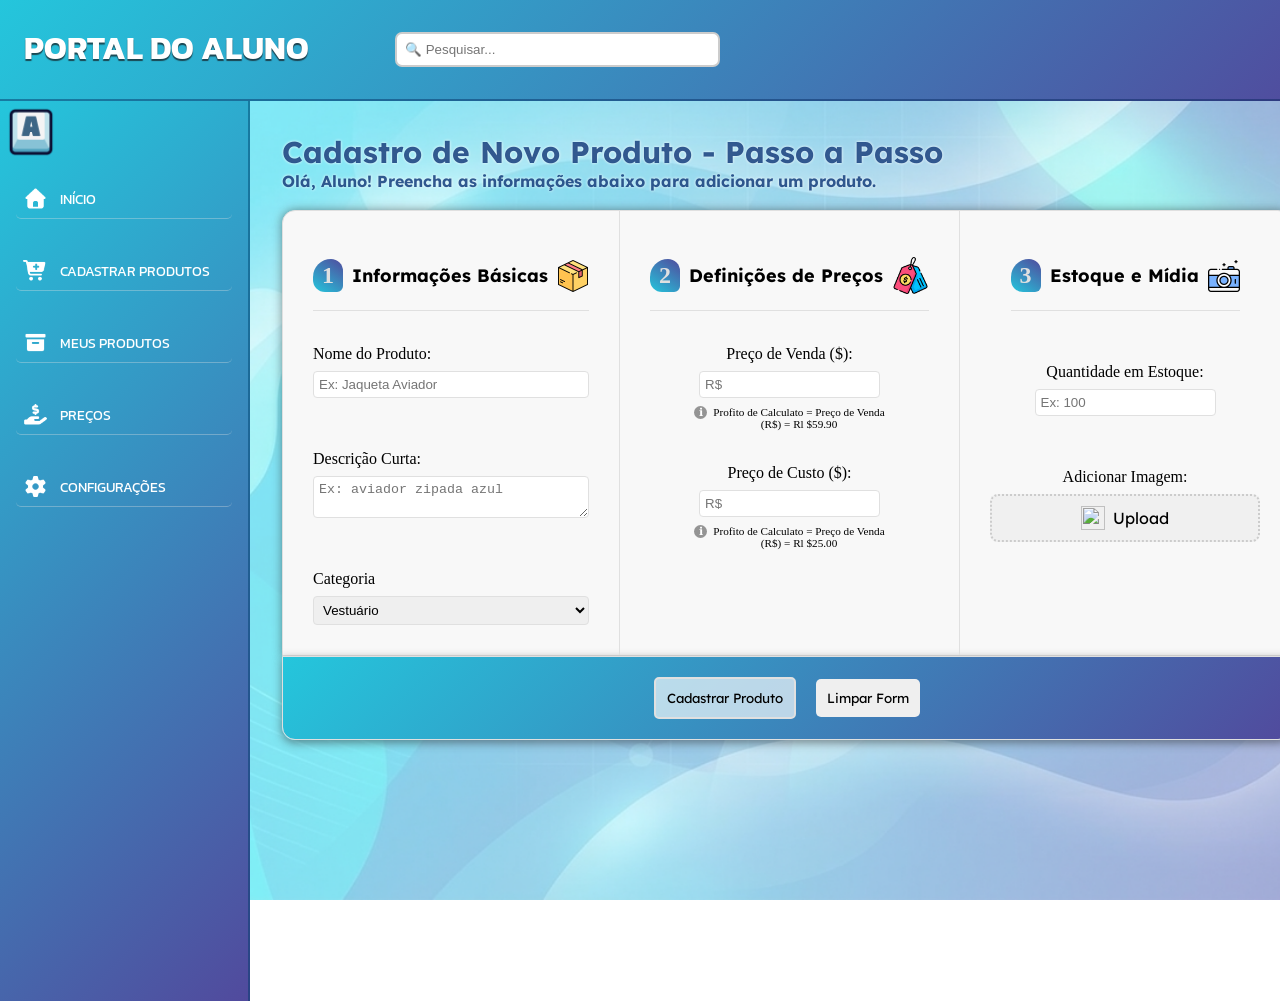
==== index.html @ 0f7970f9 "11-05-2026" ====
<!DOCTYPE html>
<html lang="pt-br">

<head>
    <meta charset="UTF-8">
    <meta name="viewport" content="width=device-width, initial-scale=1.0">
    <title>Portal do Aluno</title>
    <link rel="stylesheet" href="style.css">
</head>

<body>
    
    <div class="cabecalho"> <!-- cabeçalho, utilizando div e não header-->
        <h1 class="portAlu">PORTAL DO ALUNO</h1>
            <div class="pesquisar">
                <input type="text" placeholder="&#128269; Pesquisar..." class="pesqInp">
            </div> <!--fim .pesquisar-->
    </div> <!-- fim .cabecalho -->


    <main> <!-- box/container geral (menu + conteúdo), tinha utilizado uma div,mas como esta tag englobava todo o conteúdo principal,mudei para a tag <main> pois faz mais sentido -->

        <div class="abaMenu"> <!-- menu lateral -->

            <img class="letraA" src="assets\letraA.png" width="62" height="62">

            
            <div class="itemMenu"><img src="assets\home.png" width="25" height="25"> INÍCIO</div>
            <div class="itemMenu"><img src="assets\cart.png" width="25" height="25">CADASTRAR PRODUTOS</div>
            <a href="lista.html" target="_blank"><div class="itemMenu"><img src="assets\folder.png" width="25" height="25">MEUS PRODUTOS</div></a>
            <div class="itemMenu"><img src="assets\handprice.png" width="25" height="25">PREÇOS</div>
            <div class="itemMenu"><img src="assets\config.png" width="25" height="25">CONFIGURAÇÕES</div>


        </div> <!-- fim .abaMenu -->

        <div class="totalBox"> <!-- área total que centraliza o conteúdo -->

            <div class="pass"> <!--Div para cadastro de novo produto-->
                   
                    <div class="cadzinho"> <!-- Criada para alterar o espaçamento da fonte entre o "CADASTRO NOVO..." e o "OLA,ALUNO"-->
                    
                        <h1>Cadastro de Novo Produto - Passo a Passo</h1><!--texto de explicação-->
                        <h3>Olá, Aluno! Preencha as informações abaixo para adicionar um produto.</h3>
                        <br>
                    </div>

                    <form class="formProduto"> <!-- form deve ser sempre utilizado em formulários e englobar todo o campo de preenchimento do usupario, pois a tag indica ao navegador que esta parte se trata de um formulário, para que ele faça o envio correto dos dados-->

                        <div class="abaPrinc"> <!--caixa principal-->

                            <div class="mainInfo"> <!-- informações básicas -->
                                
                                <div class="juntaricon"> <!--Div criada para tentar juntar icon com o label correspondente (funcionou)-->
            
                                    <h2 class="numeri">1</h2> <h2 class="designtest">Informações Básicas</h2> <!--Classe .numeri criada para tentar formar um círculo no numero-->
                                    <img src="assets\box.png" width="32" height="32">

                                </div> <!--fim da .juntaricon-->


                                <br>
                                <label>Nome do Produto:</label>
                                    <input class="allinp" placeholder="Ex: Jaqueta Aviador" type="text"><br><br>

                                <label>Descrição Curta:</label>
                                    <textarea rows="2" cols="25" placeholder="Ex: aviador zipada azul" class="allinp"></textarea><br><br>

                                <label>Categoria</label>
                                    <select class="allinp">
                                        <option>Vestuário</option>
                                        <option>Eletrônicos</option>
                                        <option>Alimentos</option>
                                    </select>
                            </div> <!-- fim .mainInfo -->

                            <div class="definicao">  <!-- definição de preços -->

                                <div class="juntaricon"> 

                                    <h2 class="numeri">2</h2> <h2 class="designtest">Definições de Preços</h2>
                                    <img src="assets\price.png" width="37" height="37">

                                </div><!--fim .juntaricon 02-->

                                <br>
                                
                                <label>Preço de Venda ($):</label>
                                    <input class="allinp" placeholder="R$" type="text">
                                    <span class="profito"> <span class="infoIcon">&#8505;</span> Profito de Calculato = Preço de Venda <br>(R$) = Rl $59.90</span><br>


                                <label>Preço de Custo ($):</label>
                                    <input type="text" placeholder="R$" class="allinp">
                                    <span class="profito"> <span class="infoIcon">&#8505;</span>Profito de Calculato = Preço de Venda <br>(R$) = Rl $25.00 </span>

                            </div> <!-- fim .definicao -->

                            <div class="em"> <!-- estoque e mídia -->

                                <div class="juntaricon"> 

                                    <h2 class="numeri">3</h2> <h2 class="designtest">Estoque e Mídia</h2>
                                    <img src="assets\camera.png" width="32" height="32">

                                </div><!--fim .juntaricon 03-->

                                <br><br>
                                <label>Quantidade em Estoque:</label>
                                    <input type="text" placeholder="Ex: 100" class="allinp">
                            
                               
                                <br><br>
                            
                            <label>Adicionar Imagem:</label>
                                <input type="file" id="img" name="img" accept="image/*">
                                <label for="img" class="custom-upload"><!--Adicionar imagem (utilizei o gemini para aprimorar)-->
                                    <img src="https://cdn-icons-png.flaticon.com/512/685/685655.png"><!-- imagem de câmera por link e não por assets-->
                                    <span>Upload</span> <!--A tag span não tem função e pode ser utilizada apenas para estilização no css-->
                                </label>


                            </div> <!-- fim .em -->

                        </div> <!--Fim .abaPrinc-->
                        
                    
                        <div class="butDiv"> <!--aba de botões de cadastro de produtos e limpar formulário-->

                                <button class="butt01">Cadastrar Produto</button>
                                <button class="butt02"> Limpar Form</button>

                        </div><!--fim .butDiv - botões-->
                    
                    </form>

                    
            </div> <!-- fim .pass,cadastro de novo produto -->

        </div> <!-- fim .totalbox -->

    </main> <!--fim de <main> -->

<footer>

</footer>

</body>
---- style.css ----
@import url('https://fonts.googleapis.com/css2?family=Kanit:ital,wght@0,100;0,200;0,300;0,400;0,500;0,600;0,700;0,800;0,900;1,100;1,200;1,300;1,400;1,500;1,600;1,700;1,800;1,900&display=swap');
@import url('https://fonts.googleapis.com/css2?family=Lexend:wght@100..900&display=swap');

*{
    margin: 0rem;
    padding: 0rem;
    box-sizing: border-box;

}

body{
    min-width: fit-content; /*fez o fundo da pagina e o cabeçalho seguirem o box principal ao dividir a janela*/
}

.cabecalho{
    background: linear-gradient(135deg, #24C6DC,#514A9D);
    font-family: "Kanit", sans-serif;
    font-weight: 100;
    font-style: normal;
    color: #ffffff;
    display: flex;
    border-bottom: 2px solid #0315506b;
    gap: 30px;
    text-align: center;
    width: max-content;
    min-width: 100%;

}

main{

    display:flex;
    background-image: url("assets/bg.png");
    background-size: cover;
    background-attachment: fixed;
    min-height: 100vh;
    width: max-content; /*impediu as escritas de flexionarem e quebrarem linha*/
    min-width: 100%;
    
}

.pesquisar{
    padding: 1rem;
    margin: 1rem;
}

.portAlu{
    padding: 0.5rem;
    text-align: center;
    font-size: 2rem;
    margin: 1rem;
    text-shadow: 0rem 2px 1px #131213ad;
}

.pesqInp{
    
    width: 325px;
    padding: 0.5rem;
    border-radius: 7px;
    border: 2.4px solid #ccc;
}

.totalBox{
   display: flex;
    justify-content: center; /* Centraliza horizontalmente */
    /* Alinha o topo */
    padding: 2rem;/*ao dividir janela, a box estava encostando na aba de menu, usando o pading da pra se criar uma margem de segurança*/
    flex: 1;
    
}

.abaMenu{
    
    background: linear-gradient(135deg, #24C6DC,#514A9D);
    width: 250px;
    border-right: 2px solid #0315506b;
    display: flex;
    flex-direction: column;
    min-height: 100vh; /*com o min-height defino um tamanho certo/minimo para a altura da aba de menu*/
    height: auto; /*e com o height em auto permito que a altura se ajuste a janela caso o usuario use a pagina em janela dividia*/
    font-family: "Kanit", sans-serif;
    font-weight: 100;
    font-style: normal;
    font-weight:normal;
    font-size: 0.9rem;
    
}

.mainInfo{
    
    display: flex;
    flex-direction: column;
    padding: 30px;
    border-right: 1px solid #e0e0e0;
    gap: 8px;
    
  
}

.itemMenu{
    display: flex;
    color: #ffffff;;
    cursor: pointer;
    padding: 7px;
    border-radius: 5px;
    margin: 1rem;
    align-items: center;
    gap: 12px;
    border-bottom: solid 1px #e0e0e057;
    
    

}

.itemMenu:hover{ /*Efeito ao passar o mouse*/
    background-color:  #2c5364;
    width: auto;
    display: flex;
    padding: 7px;
    border-bottom: solid 1px #24C6DC;
}

.definicao{
    display: flex;
    flex-direction: column;
    padding: 30px;
    border-right: 1px solid #e0e0e0;
    text-align: center;
    align-items: center;
    gap: 8px;
   
}

.em{
    display: flex;
    flex-direction: column;
    padding: 30px;
    text-align: center;
    align-items: center;
    gap: 8px;
}

label{
    display: flex;
  
}



.abaPrinc{
    background-color: rgb(248, 248, 248);
    display: flex;
    border: solid 1px #e0e0e0;
    border-radius: 13px 13px 0px 0px;
    box-shadow: 0px 0px 10px rgba(39, 39, 39, 0.507);
    padding: 0rem;
    min-width: 850px;
    width: 100%;
    
}

.abaPrinc02{
    background-color: rgb(248, 248, 248);
    display: flex;
    border: solid 1px #e0e0e0;
    border-radius: 13px;
    box-shadow: 0px 0px 10px rgba(39, 39, 39, 0.507);
    padding: 0rem;
    min-width: 850px;
    width: 100%;
}



h3{
    font-size: 1rem;
}



.juntaricon{ /*div criada para colocar o icon ao lado do label (info. básica e cia)*/
    display: flex;
    flex-direction: row;
    gap: 9px;
    align-items: center;
    border-bottom: solid 1px #e0e0e0;
    height: 70px;

    
}

.numeri{
    
    background: linear-gradient(35deg, #24C6DC,#514A9D);
    border-radius: 3rem 2rem 1rem; /*não consegui deixar um redondo perfeito, daí brinquei com as medidas do rem */
    width: 30px;
    padding: 0.2rem;
    text-align: center;
    color: #e0e0e0;
    
}

.designtest{ /*criado para testar um design na fonte*/

    font-size: 23px;
    display: flex;
    justify-content: center;
    align-items: center;
    flex-wrap: nowrap;
     font-family: "Lexend", sans-serif;
    font-optical-sizing: auto;
    font-size: 18px;

}

.cadzinho{ /*cor e sombra da fonte do CADASTRO DE NOVO PRODUTO*/
    
    color: #002e72cb;
    text-shadow: 0px 0px 3px #ffffff;
    font-family: "Lexend", sans-serif;
    font-optical-sizing: auto;
    font-size: 15px;
    

}

.allinp{
    border-radius: 4px;
    padding: 5px;
    border: solid 1px #e0e0e0;
    
}

.butDiv{
    align-items:center;
    display:flex;
    padding: 20px;
    justify-content: center;
    gap: 20px;
    background: linear-gradient(135deg, #24C6DC,#514A9D);
    border: solid 1px #e0e0e0;
    border-radius: 0px 0px 13px 13px;
    box-shadow: 0px 3px 10px rgba(39, 39, 39, 0.507);

}

.butt01{
    padding: 11px;
    border-radius: 5px;
    border: solid 2px #e0e0e0;
    cursor: pointer;
    background-color:  #ffffffa8;
    font-family: "Lexend", sans-serif;
    font-optical-sizing: auto;

}

.butt02{
    padding: 11px;
    border-radius: 5px;
    border: 0px;
    cursor: pointer;
    font-family: "Lexend", sans-serif;
    font-optical-sizing: auto;

}

#img { /* hashtag utilizada para selecionar id e modifica-lo aqui no css */
    display: none;
        }

.custom-upload { /* Estilização do label para parecer um botão personalizado */
    display: inline-flex;
    align-items: center;
    cursor: pointer;
    padding: 10px 15px;
    background-color: #f0f0f0;
    border: 2.4px solid #ccc;
    border-radius: 8px;
    font-family: "Lexend", sans-serif;
    font-optical-sizing: auto;
    transition: 0.3s;
    border-style: dotted;
    width: 30vh;
    justify-content: center;
}


.custom-upload:hover {
    background-color: #e0e0e0;
}



.custom-upload img { /* configuração da imagem da câmera*/
    width: 24px;
    height: 24px;
    margin-right: 8px;
}

.profito{

    font-size: 0.7rem;
    display: flex;
    gap: 6px;
    justify-content: center;
}

.profitEsq{
    display: flex;
  
}

.infoIcon{
    display: flex;
    background: #5f5f5fa8;
    padding: 4px;
    border-radius: 50%; /*cria um círculo*/
    width: 13px;
    height: 13px;
   color: #ffffff;
   align-items: center;
   justify-content: center;
}

a {
    text-decoration: none; /* Remove a linha */
    color: inherit;       /* Faz o link ficar com a cor do texto ao redor (opcional) */
}
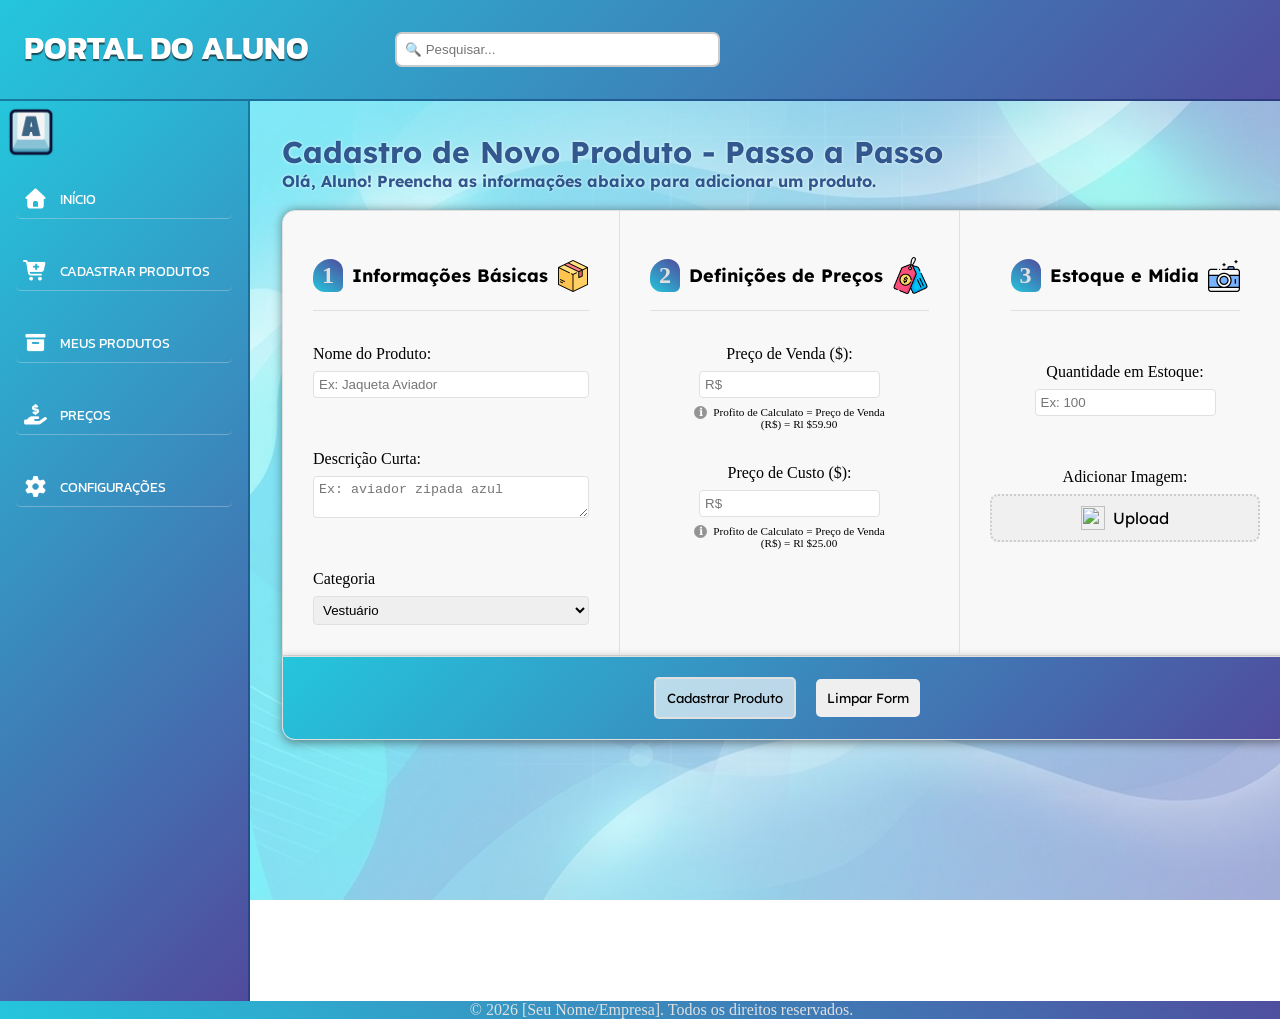
==== commit c533d05f: "11-05-2026" ====
--- a/index.html
+++ b/index.html
@@ -143,6 +143,10 @@
 
 <footer>
 
+    <div class="mainFooter">
+       <span> © 2026 [Seu Nome/Empresa]. Todos os direitos reservados.</span>
+    </div>
+
 </footer>
 
 </body>
--- a/style.css
+++ b/style.css
@@ -326,4 +326,10 @@
 a {
     text-decoration: none; /* Remove a linha */
     color: inherit;       /* Faz o link ficar com a cor do texto ao redor (opcional) */
+}
+
+.mainFooter{
+    background: linear-gradient(35deg, #24C6DC,#514A9D);
+    text-align: center;
+    color: #e0e0e0;
 }
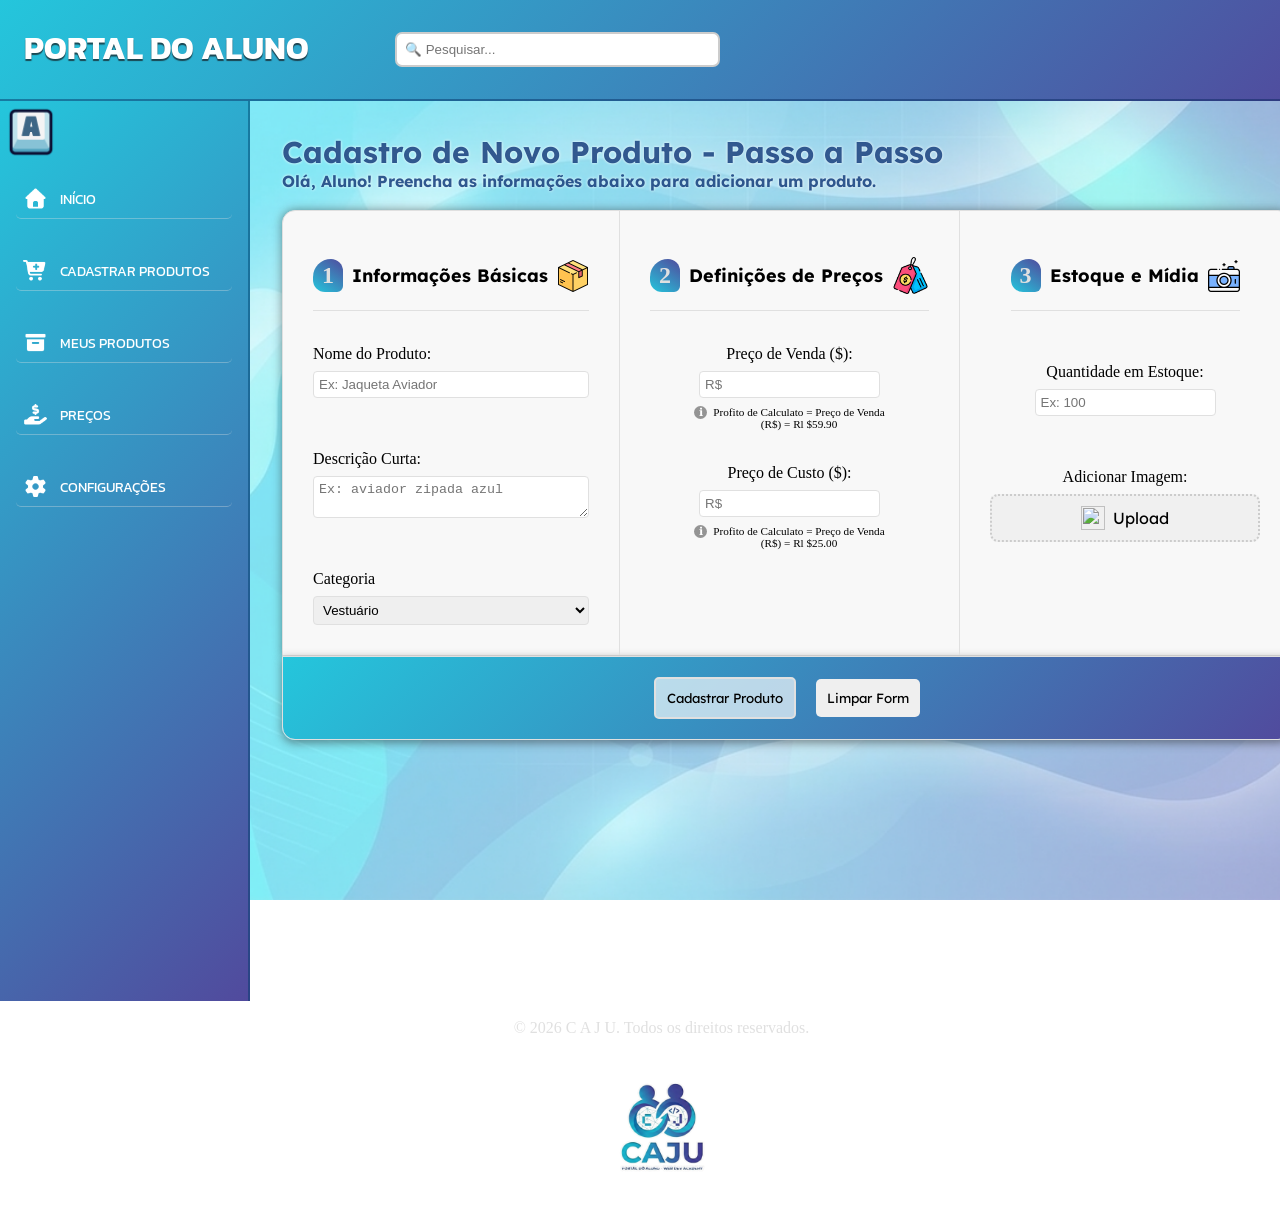
==== commit 73ad877c: "11-05-2026" ====
--- a/index.html
+++ b/index.html
@@ -32,6 +32,7 @@
             <div class="itemMenu"><img src="assets\config.png" width="25" height="25">CONFIGURAÇÕES</div>
 
 
+
         </div> <!-- fim .abaMenu -->
 
         <div class="totalBox"> <!-- área total que centraliza o conteúdo -->
@@ -61,13 +62,13 @@
 
                                 <br>
                                 <label>Nome do Produto:</label>
-                                    <input class="allinp" placeholder="Ex: Jaqueta Aviador" type="text"><br><br>
+                                    <input class="allinp" id="nomeP" placeholder="Ex: Jaqueta Aviador" type="text"><br><br>
 
                                 <label>Descrição Curta:</label>
-                                    <textarea rows="2" cols="25" placeholder="Ex: aviador zipada azul" class="allinp"></textarea><br><br>
+                                    <textarea rows="2" id="descP" cols="25" placeholder="Ex: aviador zipada azul" class="allinp"></textarea><br><br>
 
                                 <label>Categoria</label>
-                                    <select class="allinp">
+                                    <select id="categ" class="allinp">
                                         <option>Vestuário</option>
                                         <option>Eletrônicos</option>
                                         <option>Alimentos</option>
@@ -86,12 +87,12 @@
                                 <br>
                                 
                                 <label>Preço de Venda ($):</label>
-                                    <input class="allinp" placeholder="R$" type="text">
+                                    <input class="allinp" id="precoP" placeholder="R$" type="text">
                                     <span class="profito"> <span class="infoIcon">&#8505;</span> Profito de Calculato = Preço de Venda <br>(R$) = Rl $59.90</span><br>
 
 
                                 <label>Preço de Custo ($):</label>
-                                    <input type="text" placeholder="R$" class="allinp">
+                                    <input type="text" id="quantE" placeholder="R$" class="allinp">
                                     <span class="profito"> <span class="infoIcon">&#8505;</span>Profito de Calculato = Preço de Venda <br>(R$) = Rl $25.00 </span>
 
                             </div> <!-- fim .definicao -->
@@ -127,11 +128,11 @@
                     
                         <div class="butDiv"> <!--aba de botões de cadastro de produtos e limpar formulário-->
 
-                                <button class="butt01">Cadastrar Produto</button>
+                                <button class="butt01" onclick="adicionarProd()">Cadastrar Produto</button>
                                 <button class="butt02"> Limpar Form</button>
 
                         </div><!--fim .butDiv - botões-->
-                    
+                        <script src="Script.js"></script>
                     </form>
 
                     
@@ -142,9 +143,13 @@
     </main> <!--fim de <main> -->
 
 <footer>
-
+    
     <div class="mainFooter">
-       <span> © 2026 [Seu Nome/Empresa]. Todos os direitos reservados.</span>
+        <br>
+        <span> © 2026 C A J U. Todos os direitos reservados.</span>
+     <div class="cajuLogo">
+                <img class="caju" src="assets\logo002.png" width="92" height="92">
+            </div><!--fim .cajuLogo-->
     </div>
 
 </footer>
--- a/style.css
+++ b/style.css
@@ -329,7 +329,16 @@
 }
 
 .mainFooter{
-    background: linear-gradient(35deg, #24C6DC,#514A9D);
+    background: linear-gradient(35deg,#514A9D);
     text-align: center;
     color: #e0e0e0;
+}
+
+.cajuLogo{
+    display: flex;
+    align-items: center;
+    justify-content: center;
+    min-height: 20vh;
+    
+    
 }
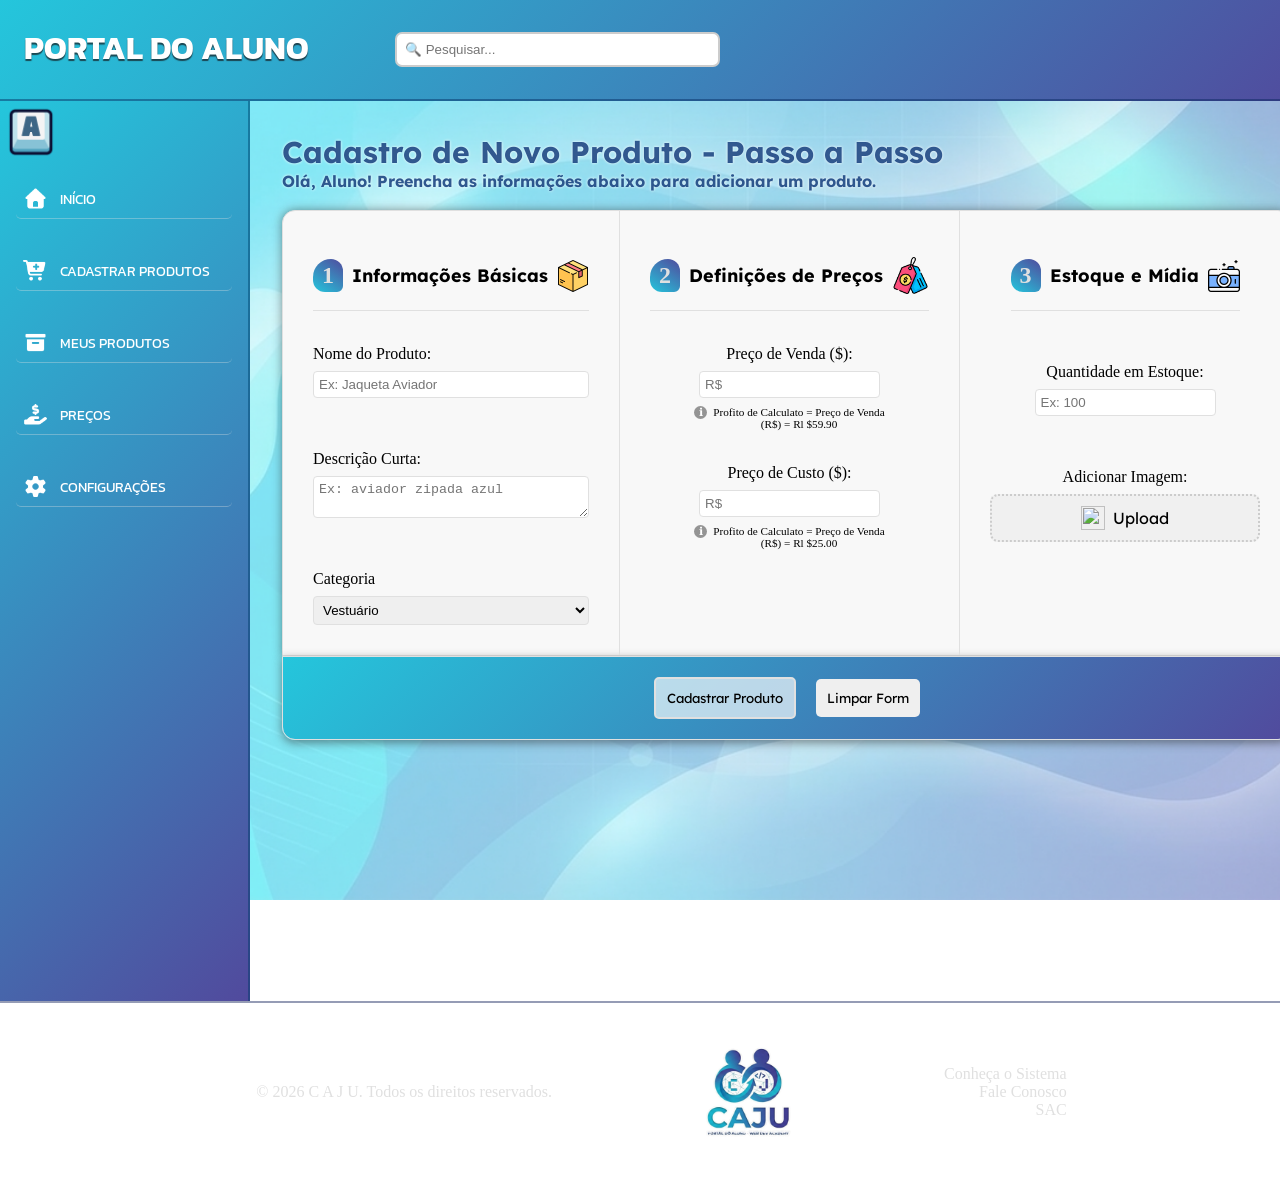
==== commit caeea99b: "11-05-2026" ====
--- a/index.html
+++ b/index.html
@@ -144,13 +144,20 @@
 
 <footer>
     
-    <div class="mainFooter">
-        <br>
+
+    
+     <div class="mainFooter">
         <span> © 2026 C A J U. Todos os direitos reservados.</span>
-     <div class="cajuLogo">
                 <img class="caju" src="assets\logo002.png" width="92" height="92">
-            </div><!--fim .cajuLogo-->
-    </div>
+    
+        <div class="footMenu">
+            <span>Conheça o Sistema</span>
+            <span>Fale Conosco</span>
+            <span>SAC</span>
+        </div>
+
+    </div><!--fim .cajuLogo-->
+    
 
 </footer>
 
--- a/style.css
+++ b/style.css
@@ -207,7 +207,7 @@
     justify-content: center;
     align-items: center;
     flex-wrap: nowrap;
-     font-family: "Lexend", sans-serif;
+    font-family: "Lexend", sans-serif;
     font-optical-sizing: auto;
     font-size: 18px;
 
@@ -318,9 +318,9 @@
     border-radius: 50%; /*cria um círculo*/
     width: 13px;
     height: 13px;
-   color: #ffffff;
-   align-items: center;
-   justify-content: center;
+    color: #ffffff;
+    align-items: center;
+    justify-content: center;
 }
 
 a {
@@ -328,17 +328,29 @@
     color: inherit;       /* Faz o link ficar com a cor do texto ao redor (opcional) */
 }
 
+
+
 .mainFooter{
-    background: linear-gradient(35deg,#514A9D);
-    text-align: center;
+
+    display: flex;
+    align-items: center;
+    justify-content: center;
+    min-height: 20vh;
+    flex-direction:row;
+    background-image: url("assets/bgfoot.png");
     color: #e0e0e0;
-}
-
-.cajuLogo{
-    display: flex;
-    align-items: center;
-    justify-content: center;
-    min-height: 20vh;
-    
-    
+    gap: 150px;
+    background-size: cover;
+    background-attachment: fixed;
+    border-top: 2px solid #0315506b;
+    
+}
+
+.footMenu{
+
+    display: flex;
+    flex-direction: column;
+    text-align: right;
+    justify-content: right;
+
 }
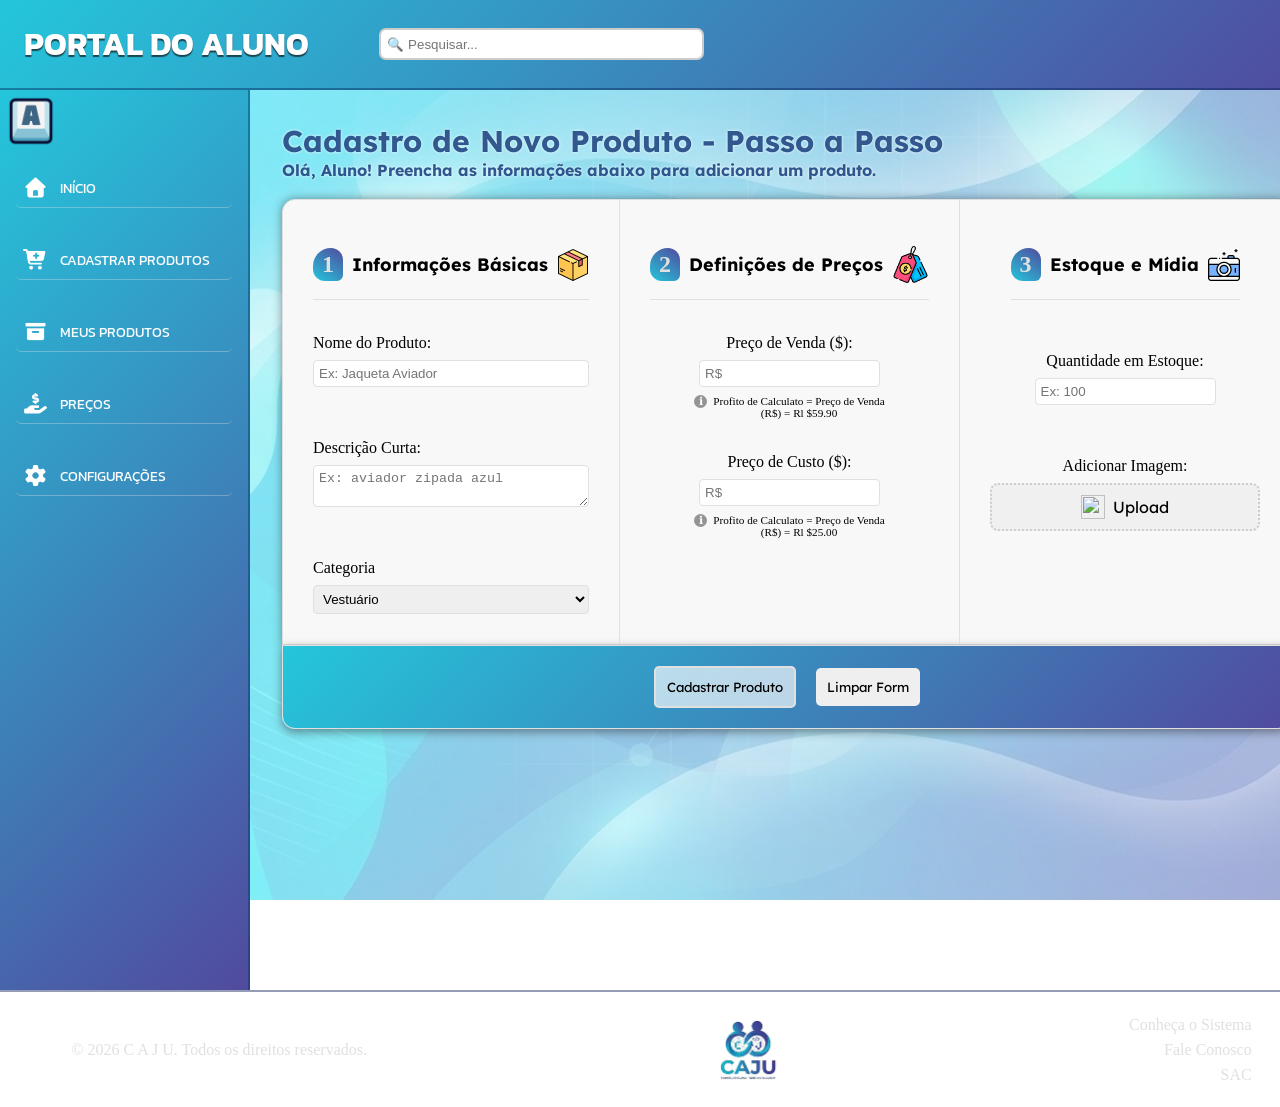
==== commit f3516f86: "11-05-2026" ====
--- a/index.html
+++ b/index.html
@@ -148,7 +148,7 @@
     
      <div class="mainFooter">
         <span> © 2026 C A J U. Todos os direitos reservados.</span>
-                <img class="caju" src="assets\logo002.png" width="92" height="92">
+                <img class="caju" src="assets\logo002.png" width="62" height="62">
     
         <div class="footMenu">
             <span>Conheça o Sistema</span>
--- a/style.css
+++ b/style.css
@@ -24,6 +24,7 @@
     text-align: center;
     width: max-content;
     min-width: 100%;
+    height: 10vh;
 
 }
 
@@ -40,22 +41,29 @@
 }
 
 .pesquisar{
-    padding: 1rem;
+    display: flex;
+    
     margin: 1rem;
+    justify-content: center;
+    align-items: center;
 }
 
 .portAlu{
+    display: flex;
     padding: 0.5rem;
     text-align: center;
     font-size: 2rem;
     margin: 1rem;
     text-shadow: 0rem 2px 1px #131213ad;
+    align-items: center;
+    
+    
 }
 
 .pesqInp{
     
     width: 325px;
-    padding: 0.5rem;
+    padding: 0.4rem;
     border-radius: 7px;
     border: 2.4px solid #ccc;
 }
@@ -335,11 +343,11 @@
     display: flex;
     align-items: center;
     justify-content: center;
-    min-height: 20vh;
+    min-height: 13vh;
     flex-direction:row;
     background-image: url("assets/bgfoot.png");
     color: #e0e0e0;
-    gap: 150px;
+    gap: 350px;
     background-size: cover;
     background-attachment: fixed;
     border-top: 2px solid #0315506b;
@@ -352,5 +360,6 @@
     flex-direction: column;
     text-align: right;
     justify-content: right;
+    gap: 7px;
 
 }
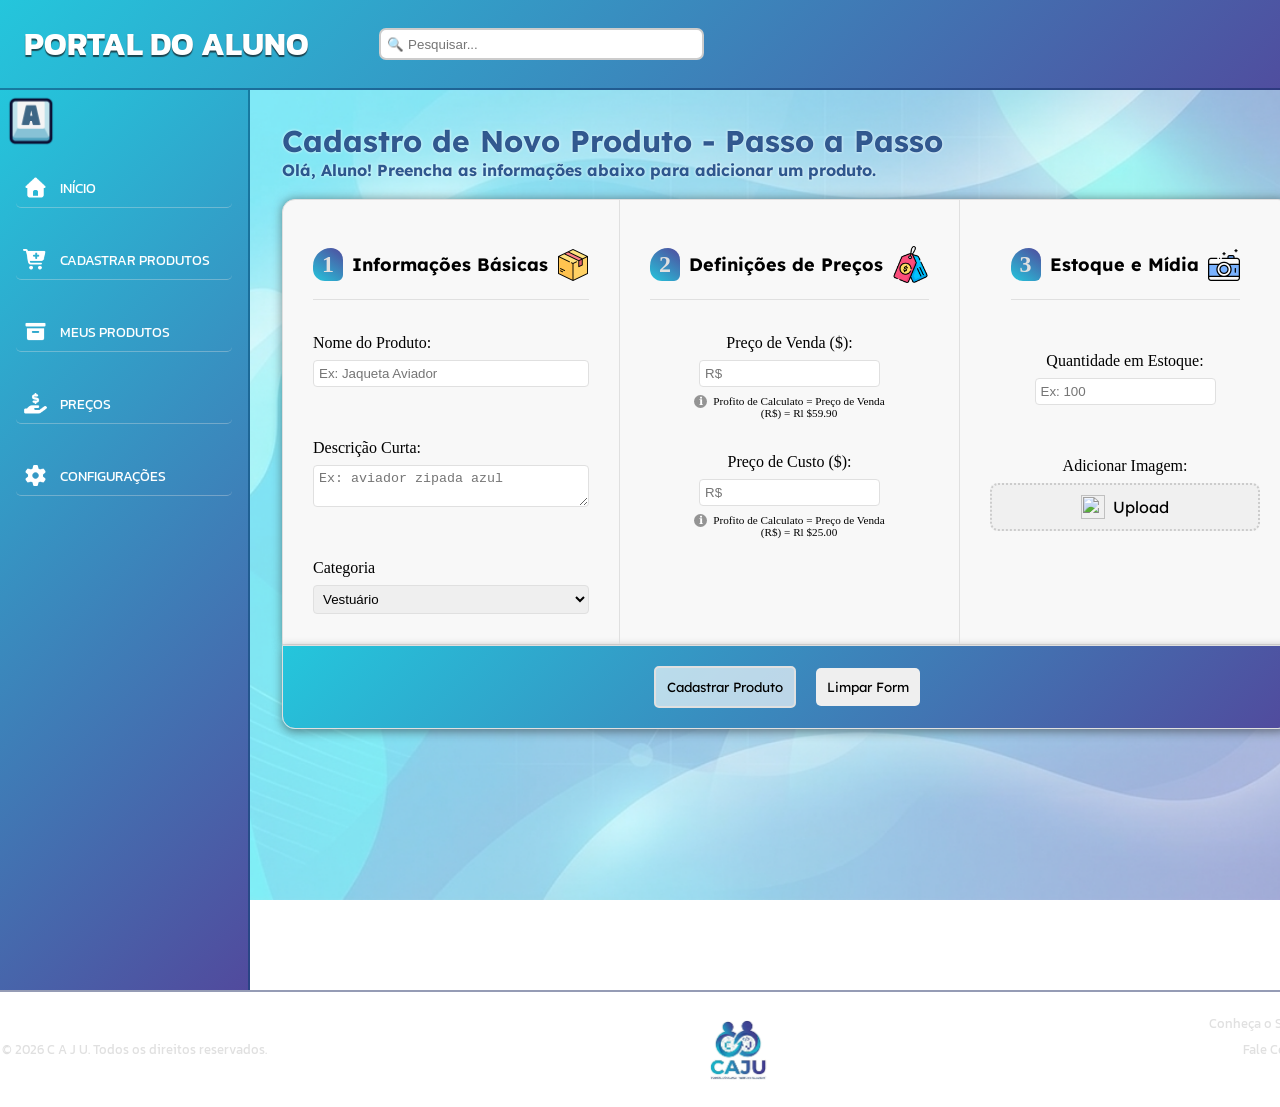
==== commit d8ed8734: "11-05-2026" ====
--- a/index.html
+++ b/index.html
@@ -151,9 +151,9 @@
                 <img class="caju" src="assets\logo002.png" width="62" height="62">
     
         <div class="footMenu">
-            <span>Conheça o Sistema</span>
-            <span>Fale Conosco</span>
-            <span>SAC</span>
+            <span class="footMenuFont">Conheça o Sistema</span>
+            <span class="footMenuFont">Fale Conosco</span>
+            <span class="footMenuFont">SAC</span>
         </div>
 
     </div><!--fim .cajuLogo-->
--- a/style.css
+++ b/style.css
@@ -347,10 +347,15 @@
     flex-direction:row;
     background-image: url("assets/bgfoot.png");
     color: #e0e0e0;
-    gap: 350px;
+    gap: 440px;
     background-size: cover;
     background-attachment: fixed;
     border-top: 2px solid #0315506b;
+    font-family: "Kanit", sans-serif;
+    font-weight: 100;
+    font-style: normal;
+    font-weight:normal;
+    font-size: 13px;
     
 }
 
@@ -361,5 +366,4 @@
     text-align: right;
     justify-content: right;
     gap: 7px;
-
 }
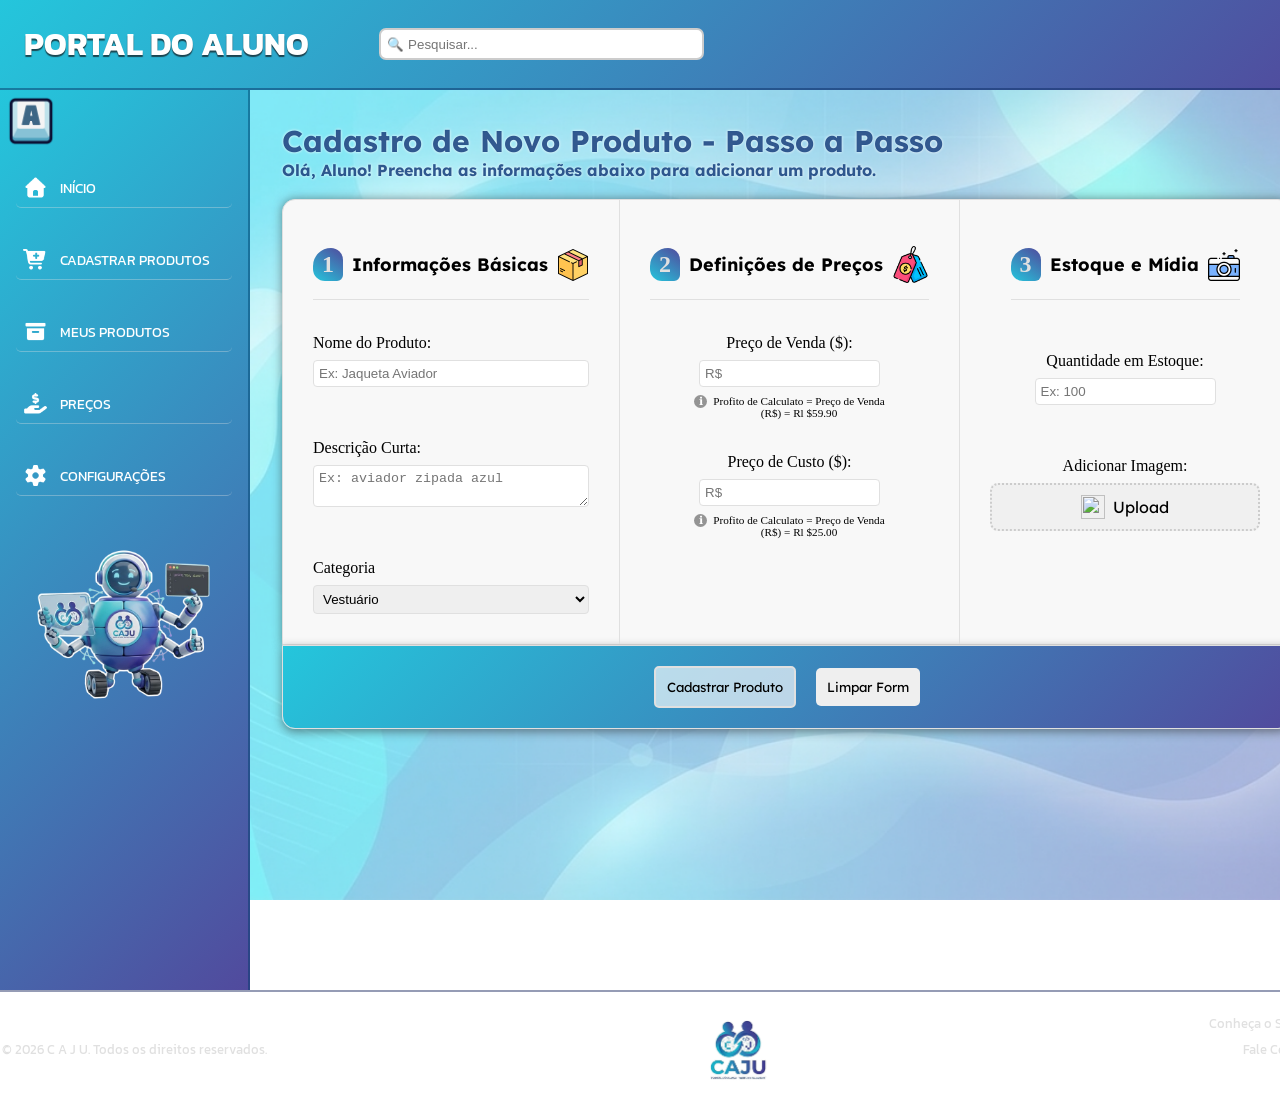
==== commit 6ffc14f8: "12-05-2026" ====
--- a/index.html
+++ b/index.html
@@ -31,6 +31,9 @@
             <div class="itemMenu"><img src="assets\handprice.png" width="25" height="25">PREÇOS</div>
             <div class="itemMenu"><img src="assets\config.png" width="25" height="25">CONFIGURAÇÕES</div>
 
+            <div class="roboass">
+
+            </div>
 
 
         </div> <!-- fim .abaMenu -->
--- a/style.css
+++ b/style.css
@@ -71,7 +71,7 @@
 .totalBox{
    display: flex;
     justify-content: center; /* Centraliza horizontalmente */
-    /* Alinha o topo */
+
     padding: 2rem;/*ao dividir janela, a box estava encostando na aba de menu, usando o pading da pra se criar uma margem de segurança*/
     flex: 1;
     
@@ -356,6 +356,10 @@
     font-style: normal;
     font-weight:normal;
     font-size: 13px;
+    width: max-content;
+    min-width: 100%;
+    
+    
     
 }
 
@@ -366,4 +370,27 @@
     text-align: right;
     justify-content: right;
     gap: 7px;
+}
+
+.footMenuFont{
+    cursor: pointer;
+}
+
+.roboass{ /*copiando e colando configurações do bg do <main> para que a imagem não se repita no fundo e etc */
+    padding: 110px;
+    background-image: url('assets/robaberto.png');
+    background-size: 70%; 
+    background-repeat: no-repeat; /* Não repete a imagem */
+    background-position: center; /* Centraliza a imagem */
+    transition: 0.1s;
+}
+
+.roboass:hover{
+    padding: 110px;
+    background-image: url('assets/robfechado.png');
+    background-size: 70%; /* Faz a imagem cobrir todo o elemento */
+    background-repeat: no-repeat; /* Não repete a imagem */
+    background-position: center; /* Centraliza a imagem */ 
+    border-image: solid 4px;
+  
 }
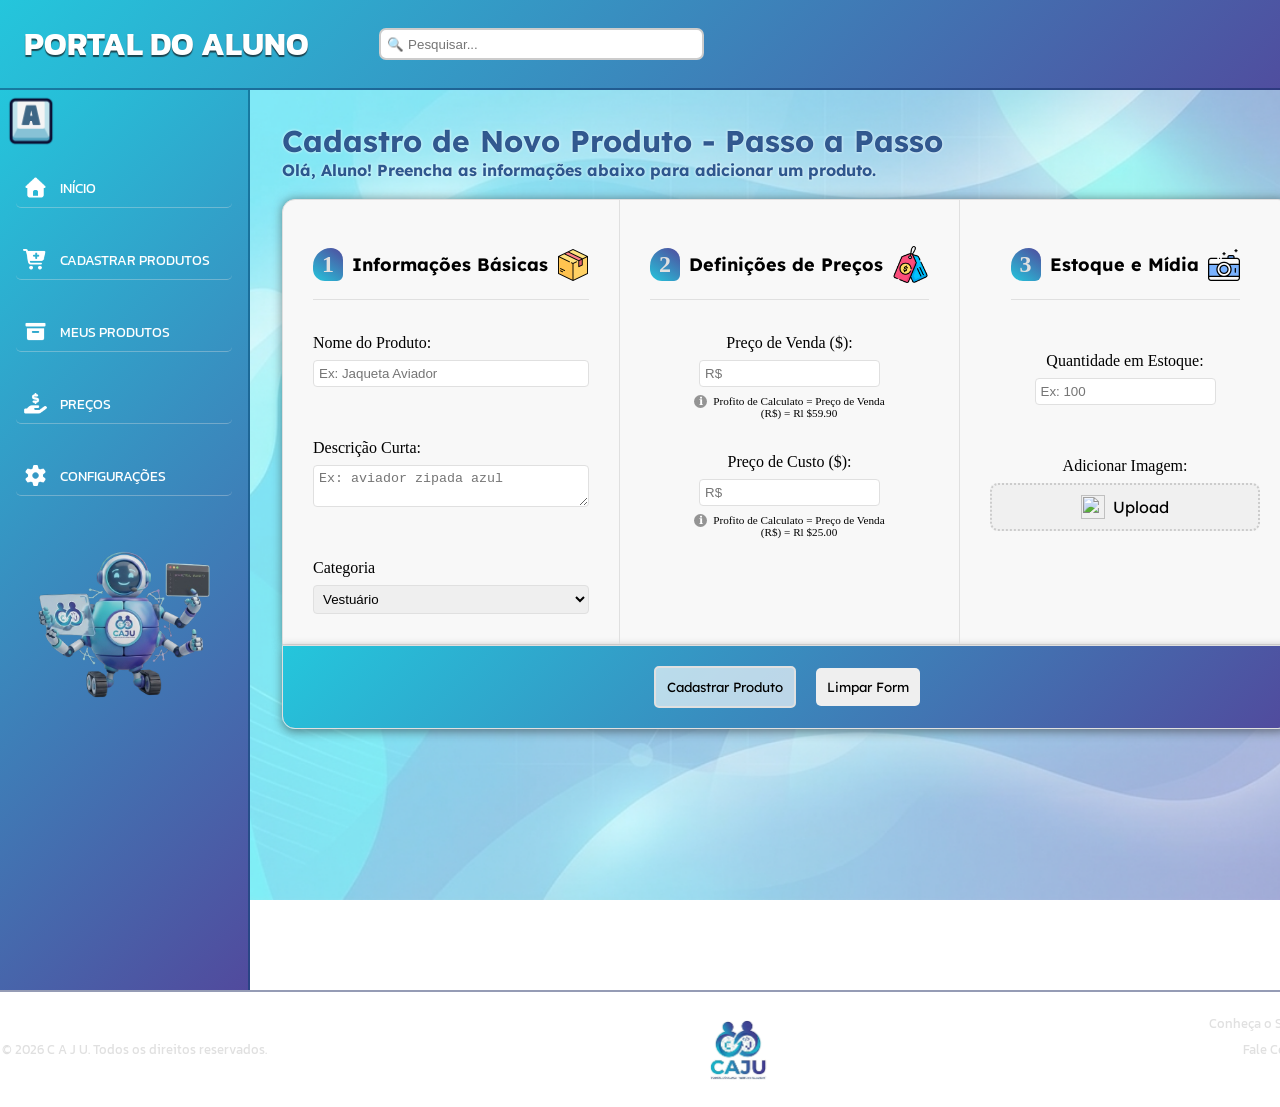
==== commit ecaf9767: "18-05-2026" ====
--- a/index.html
+++ b/index.html
@@ -131,11 +131,36 @@
                     
                         <div class="butDiv"> <!--aba de botões de cadastro de produtos e limpar formulário-->
 
-                                <button class="butt01" onclick="adicionarProd()">Cadastrar Produto</button>
+                                <button class="butt01" onclick="adicionarProd(event)">Cadastrar Produto</button>
                                 <button class="butt02"> Limpar Form</button>
 
                         </div><!--fim .butDiv - botões-->
-                        <script src="Script.js"></script>
+                        <script>
+
+                            const canal = new BroadcastChannel('fluxo_produtos')
+
+                            function adicionarProd(event) {
+                            
+                                event.preventDefault(); /*Evita que a página recarregue e limpe o JS e os dados*/
+
+                               
+                                const nome = document.getElementById("nomeP").value;
+                                const preco = document.getElementById("precoP").value;
+                                const categoria = document.getElementById("categ").value;
+
+                                
+                                const dadosProduto = { /*variavel com as informações adicionadas acima, juntando todas em uma só,para serem enviadas ao canal*/
+                                    nome: nome,
+                                    preco: preco,
+                                    categoria: categoria
+                                };
+
+                               
+                                canal.postMessage(dadosProduto); /*com o postMessage enviamos os dados para o canal, deixando tudo em uma só variavel/const "dadosProduto"*/
+                                
+                                // necessario? >>> alert("Produto enviado com sucesso!");
+                            }
+                        </script>
                     </form>
 
                     
--- a/style.css
+++ b/style.css
@@ -126,6 +126,7 @@
     display: flex;
     padding: 7px;
     border-bottom: solid 1px #24C6DC;
+    box-shadow: 0px 2px 0px #24C6DC;
 }
 
 .definicao{
@@ -389,8 +390,8 @@
     padding: 110px;
     background-image: url('assets/robfechado.png');
     background-size: 70%; /* Faz a imagem cobrir todo o elemento */
-    background-repeat: no-repeat; /* Não repete a imagem */
-    background-position: center; /* Centraliza a imagem */ 
+    background-repeat: no-repeat;
+    background-position: center; 
     border-image: solid 4px;
   
 }
